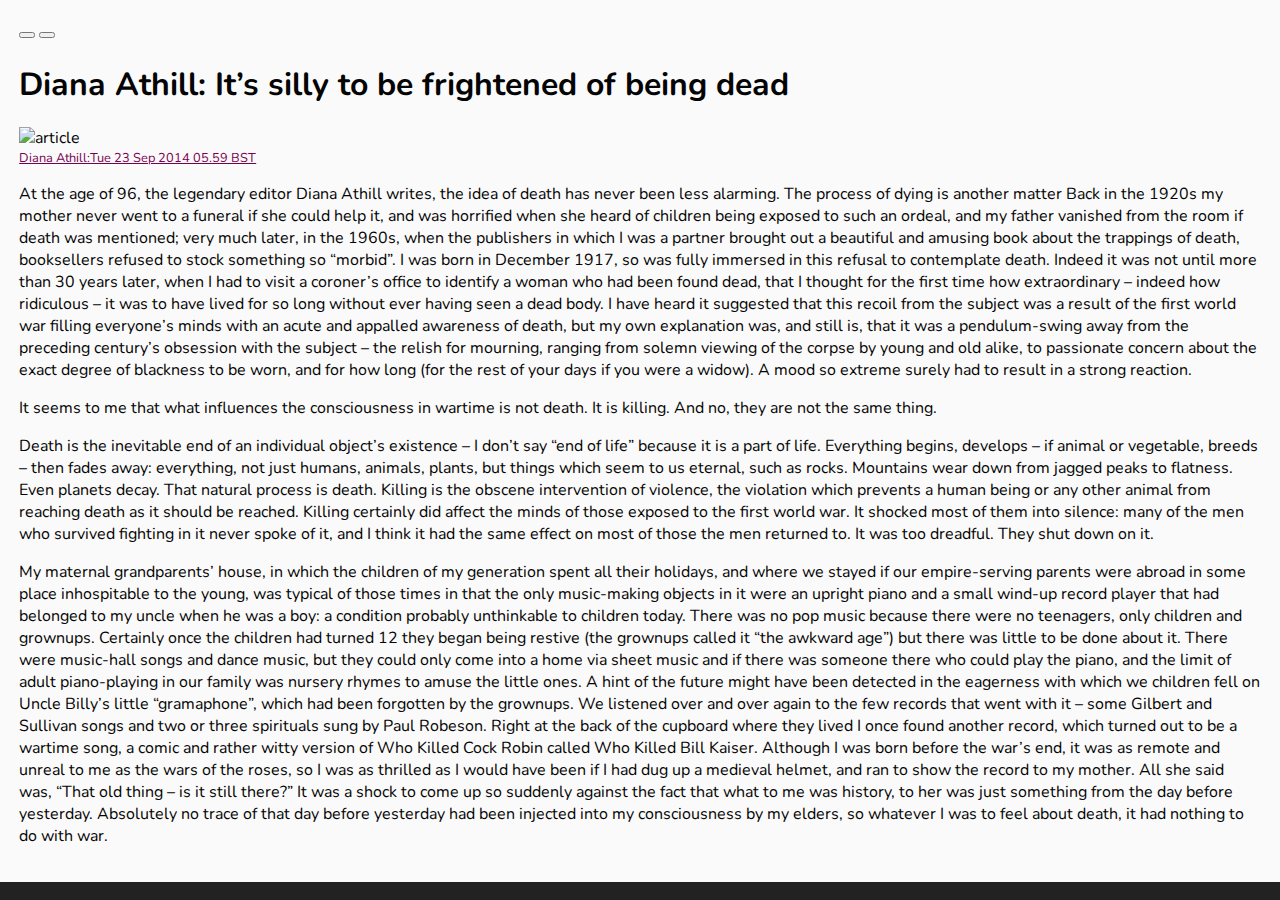
==== 03-rotating_nav/index.html @ c5eaf337 "rotating nav" ====
<!DOCTYPE html>
<html lang="en">
<head>
    <meta charset="UTF-8">
    <meta http-equiv="X-UA-Compatible" content="IE=edge">
    <meta name="viewport" content="width=device-width, initial-scale=1.0">
    <script src="https://use.fontawesome.com/ff0704e253.js"></script>
    <link rel="stylesheet" href="style.css">
    <title>Rotating Navigation</title>
</head>
<body>
    <div class="container">
        <div class="circle-container">
            <div class="circle">
                <button id="close">
                    <i class="fas fa-times"></i>
                </button>
                <button id="open">
                    <i class="fas fa-bars" aria-hidden="true"></i>
                </button>
            </div>
        </div>
        <div class="content">
            <h1>Diana Athill: It’s silly to be frightened of being dead</h1>
            
            <img src="https://i.guim.co.uk/img/static/sys-images/Guardian/About/General/2014/9/19/1411143565225/Diana-Athill-014.jpg?width=1020&quality=85&auto=format&fit=max&s=dfb78196e8d09b887e565b671a40b699" alt="article">
            <a href="https://www.theguardian.com/lifeandstyle/2014/sep/23/-sp-diana-athill-its-silly-frightened-being-dead">Diana Athill:Tue 23 Sep 2014 05.59 BST</a>
            
            <p>At the age of 96, the legendary editor Diana Athill writes, the idea of death has never been less alarming. The process of dying is another matter         
                
              
                Back in the 1920s my mother never went to a funeral if she could help it, and was horrified when she heard of children being exposed to such an ordeal, and my father vanished from the room if death was mentioned; very much later, in the 1960s, when the publishers in which I was a partner brought out a beautiful and amusing book about the trappings of death, booksellers refused to stock something so “morbid”. I was born in December 1917, so was fully immersed in this refusal to contemplate death. Indeed it was not until more than 30 years later, when I had to visit a coroner’s office to identify a woman who had been found dead, that I thought for the first time how extraordinary – indeed how ridiculous – it was to have lived for so long without ever having seen a dead body. I have heard it suggested that this recoil from the subject was a result of the first world war filling everyone’s minds with an acute and appalled awareness of death, but my own explanation was, and still is, that it was a pendulum-swing away from the preceding century’s obsession with the subject – the relish for mourning, ranging from solemn viewing of the corpse by young and old alike, to passionate concern about the exact degree of blackness to be worn, and for how long (for the rest of your days if you were a widow). A mood so extreme surely had to result in a strong reaction.
                <p>
                It seems to me that what influences the consciousness in wartime is not death. It is killing. And no, they are not the same thing.
            </p><p>
                
                Death is the inevitable end of an individual object’s existence – I don’t say “end of life” because it is a part of life. Everything begins, develops – if animal or vegetable, breeds – then fades away: everything, not just humans, animals, plants, but things which seem to us eternal, such as rocks. Mountains wear down from jagged peaks to flatness. Even planets decay. That natural process is death. Killing is the obscene intervention of violence, the violation which prevents a human being or any other animal from reaching death as it should be reached. Killing certainly did affect the minds of those exposed to the first world war. It shocked most of them into silence: many of the men who survived fighting in it never spoke of it, and I think it had the same effect on most of those the men returned to. It was too dreadful. They shut down on it.
            </p><p>
                My maternal grandparents’ house, in which the children of my generation spent all their holidays, and where we stayed if our empire-serving parents were abroad in some place inhospitable to the young, was typical of those times in that the only music-making objects in it were an upright piano and a small wind-up record player that had belonged to my uncle when he was a boy: a condition probably unthinkable to children today. There was no pop music because there were no teenagers, only children and grownups. Certainly once the children had turned 12 they began being restive (the grownups called it “the awkward age”) but there was little to be done about it. There were music-hall songs and dance music, but they could only come into a home via sheet music and if there was someone there who could play the piano, and the limit of adult piano-playing in our family was nursery rhymes to amuse the little ones. A hint of the future might have been detected in the eagerness with which we children fell on Uncle Billy’s little “gramaphone”, which had been forgotten by the grownups. We listened over and over again to the few records that went with it – some Gilbert and Sullivan songs and two or three spirituals sung by Paul Robeson. Right at the back of the cupboard where they lived I once found another record, which turned out to be a wartime song, a comic and rather witty version of Who Killed Cock Robin called Who Killed Bill Kaiser. Although I was born before the war’s end, it was as remote and unreal to me as the wars of the roses, so I was as thrilled as I would have been if I had dug up a medieval helmet, and ran to show the record to my mother. All she said was, “That old thing – is it still there?” It was a shock to come up so suddenly against the fact that what to me was history, to her was just something from the day before yesterday. Absolutely no trace of that day before yesterday had been injected into my consciousness by my elders, so whatever I was to feel about death, it had nothing to do with war.</p>
        </div>
    </div>
    <nav>
        <ul class="nav">
            <li class="nav__item"><i class="fas fa-home"></i>Home</li>
            <li class="nav__item"><i class="fas fa-user-alt"></i>About</li>
            <li class="nav__item"><i class="fas fa-envelope"></i>Contact</li>
        </ul>
    </nav>
</body>
<script src="script.js"></script>
</html>
---- 03-rotating_nav/style.css ----
@import url(https://fonts.googleapis.com/css?family=Nunito:200,200italic,300,300italic,regular,italic,600,600italic,700,700italic,800,800italic,900,900italic);

* {
  box-sizing: border-box;
}

:root {
  --bg-color: #fcfcfc;
  --text-color: #040404;
  --primary-color: #790050;
  --secondary-color: purple;
  --default-font-size: 16px;
  --font-family: "Nunito", sans-serif;
}

body {
  margin: 0;
  background-color: var(--bg-color);
  color: var(--text-color);
  font-family: var(--font-family);
  font-size: var(--default-font-size);
  overflow-x: hidden;
  background-color: #222;
  position: relative;
}

.container {
  background-color: #fafafa;
  padding: 1.2rem;
  z-index: 2;
  position: relative;
}

img {
  max-width: 100%;
}

a {
  font-size: 0.8rem;
  display: block;
  margin-bottom: 3px;
}

a:link,
a:visited {
  color: var(--primary-color);
}

nav {
  position: absolute;
  bottom: 0;
  left: 0;
  color: white;
  z-index: 1;
}

nav li {
  list-style: none;
}

li:nth-child(1) {
  margin-left: 0px;
}
li:nth-child(2) {
  margin-left: 10px;
}
li:nth-child(3) {
  margin-left: 15px;
}
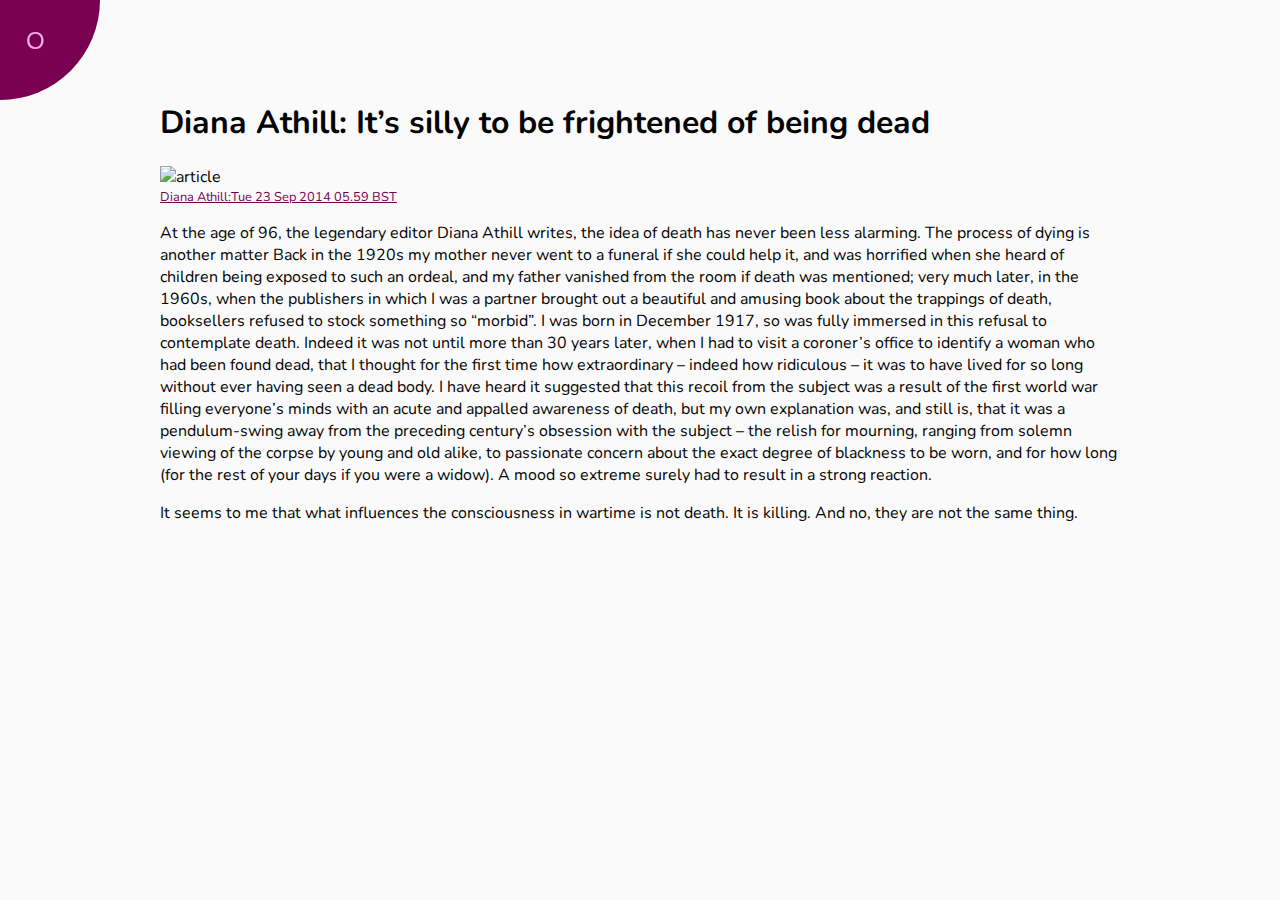
==== commit d46d96fe: "project3" ====
--- a/03-rotating_nav/index.html
+++ b/03-rotating_nav/index.html
@@ -4,6 +4,7 @@
     <meta charset="UTF-8">
     <meta http-equiv="X-UA-Compatible" content="IE=edge">
     <meta name="viewport" content="width=device-width, initial-scale=1.0">
+    <link rel="stylesheet" href="https://cdnjs.cloudflare.com/ajax/libs/font-awesome/4.0.0/css/font-awesome.css">
     <script src="https://use.fontawesome.com/ff0704e253.js"></script>
     <link rel="stylesheet" href="style.css">
     <title>Rotating Navigation</title>
@@ -13,10 +14,10 @@
         <div class="circle-container">
             <div class="circle">
                 <button id="close">
-                    <i class="fas fa-times"></i>
+                   X
                 </button>
                 <button id="open">
-                    <i class="fas fa-bars" aria-hidden="true"></i>
+                    O
                 </button>
             </div>
         </div>
@@ -32,18 +33,14 @@
                 Back in the 1920s my mother never went to a funeral if she could help it, and was horrified when she heard of children being exposed to such an ordeal, and my father vanished from the room if death was mentioned; very much later, in the 1960s, when the publishers in which I was a partner brought out a beautiful and amusing book about the trappings of death, booksellers refused to stock something so “morbid”. I was born in December 1917, so was fully immersed in this refusal to contemplate death. Indeed it was not until more than 30 years later, when I had to visit a coroner’s office to identify a woman who had been found dead, that I thought for the first time how extraordinary – indeed how ridiculous – it was to have lived for so long without ever having seen a dead body. I have heard it suggested that this recoil from the subject was a result of the first world war filling everyone’s minds with an acute and appalled awareness of death, but my own explanation was, and still is, that it was a pendulum-swing away from the preceding century’s obsession with the subject – the relish for mourning, ranging from solemn viewing of the corpse by young and old alike, to passionate concern about the exact degree of blackness to be worn, and for how long (for the rest of your days if you were a widow). A mood so extreme surely had to result in a strong reaction.
                 <p>
                 It seems to me that what influences the consciousness in wartime is not death. It is killing. And no, they are not the same thing.
-            </p><p>
-                
-                Death is the inevitable end of an individual object’s existence – I don’t say “end of life” because it is a part of life. Everything begins, develops – if animal or vegetable, breeds – then fades away: everything, not just humans, animals, plants, but things which seem to us eternal, such as rocks. Mountains wear down from jagged peaks to flatness. Even planets decay. That natural process is death. Killing is the obscene intervention of violence, the violation which prevents a human being or any other animal from reaching death as it should be reached. Killing certainly did affect the minds of those exposed to the first world war. It shocked most of them into silence: many of the men who survived fighting in it never spoke of it, and I think it had the same effect on most of those the men returned to. It was too dreadful. They shut down on it.
-            </p><p>
-                My maternal grandparents’ house, in which the children of my generation spent all their holidays, and where we stayed if our empire-serving parents were abroad in some place inhospitable to the young, was typical of those times in that the only music-making objects in it were an upright piano and a small wind-up record player that had belonged to my uncle when he was a boy: a condition probably unthinkable to children today. There was no pop music because there were no teenagers, only children and grownups. Certainly once the children had turned 12 they began being restive (the grownups called it “the awkward age”) but there was little to be done about it. There were music-hall songs and dance music, but they could only come into a home via sheet music and if there was someone there who could play the piano, and the limit of adult piano-playing in our family was nursery rhymes to amuse the little ones. A hint of the future might have been detected in the eagerness with which we children fell on Uncle Billy’s little “gramaphone”, which had been forgotten by the grownups. We listened over and over again to the few records that went with it – some Gilbert and Sullivan songs and two or three spirituals sung by Paul Robeson. Right at the back of the cupboard where they lived I once found another record, which turned out to be a wartime song, a comic and rather witty version of Who Killed Cock Robin called Who Killed Bill Kaiser. Although I was born before the war’s end, it was as remote and unreal to me as the wars of the roses, so I was as thrilled as I would have been if I had dug up a medieval helmet, and ran to show the record to my mother. All she said was, “That old thing – is it still there?” It was a shock to come up so suddenly against the fact that what to me was history, to her was just something from the day before yesterday. Absolutely no trace of that day before yesterday had been injected into my consciousness by my elders, so whatever I was to feel about death, it had nothing to do with war.</p>
+           
         </div>
     </div>
     <nav>
         <ul class="nav">
-            <li class="nav__item"><i class="fas fa-home"></i>Home</li>
-            <li class="nav__item"><i class="fas fa-user-alt"></i>About</li>
-            <li class="nav__item"><i class="fas fa-envelope"></i>Contact</li>
+            <li class="nav__item">Home</li>
+            <li class="nav__item">About</li>
+            <li class="nav__item">Contact</li>
         </ul>
     </nav>
 </body>
--- a/03-rotating_nav/style.css
+++ b/03-rotating_nav/style.css
@@ -26,9 +26,13 @@
 
 .container {
   background-color: #fafafa;
-  padding: 1.2rem;
+  padding: 5rem;
   z-index: 2;
   position: relative;
+  transform-origin: top left;
+  transition: transform 0.5s;
+  width: 100%;
+  min-height: 100vh;
 }
 
 img {
@@ -47,23 +51,87 @@
 }
 
 nav {
-  position: absolute;
-  bottom: 0;
+  position: fixed;
+  bottom: 40px;
   left: 0;
   color: white;
   z-index: 1;
 }
 
-nav li {
+nav ul {
   list-style: none;
 }
 
-li:nth-child(1) {
-  margin-left: 0px;
+li {
+  text-transform: uppercase;
+  color: white;
+  margin: 40px 0;
+  transform: translate(-200px);
+  transition: transform 0.4s ease-in;
 }
+
 li:nth-child(2) {
-  margin-left: 10px;
+  margin-left: 15px;
 }
 li:nth-child(3) {
-  margin-left: 15px;
+  margin-left: 30px;
 }
+
+.container.show-nav {
+  transform: rotate(-20deg);
+}
+
+.container.show-nav + nav li {
+  transform: translateX(0);
+  transition: transform 0.4s ease-in 0.4s;
+}
+
+.circle-container {
+  position: fixed;
+  top: -100px;
+  left: -100px;
+}
+
+.circle {
+  width: 200px;
+  height: 200px;
+  background-color: var(--primary-color);
+  border-radius: 100px;
+  position: relative;
+  transition: transform 0.5s linear;
+}
+
+.container.show-nav .circle {
+  transform: rotate(-70deg);
+}
+
+.circle button {
+  position: absolute;
+  top: 45%;
+  left: 60%;
+  line-height: 100px;
+  background: transparent;
+  border: 0;
+  color: rgb(248, 167, 235);
+  font-size: 24px;
+  cursor: pointer;
+}
+
+.circle button:focus {
+  outline: none;
+}
+
+.circle button#open {
+  left: 60%;
+}
+
+.circle button#close {
+  top: 60%;
+  transform: rotate(90deg);
+  transform-origin: top left;
+}
+
+.content {
+  max-width: 960px;
+  margin: 0 auto;
+}
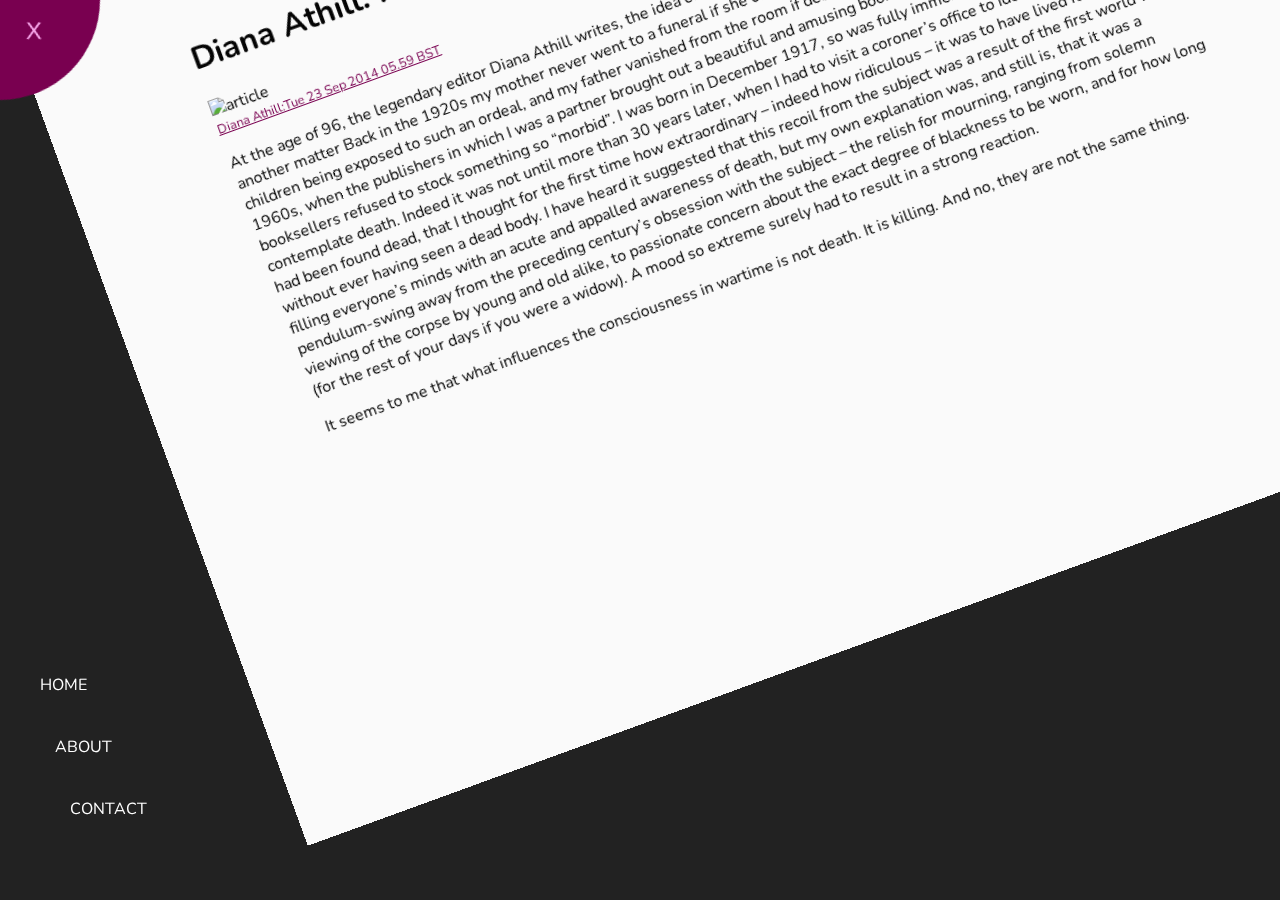
==== commit f0b7162c: "project4" ====
--- a/03-rotating_nav/index.html
+++ b/03-rotating_nav/index.html
@@ -10,7 +10,7 @@
     <title>Rotating Navigation</title>
 </head>
 <body>
-    <div class="container">
+    <div class="container show-nav">
         <div class="circle-container">
             <div class="circle">
                 <button id="close">
--- a/03-rotating_nav/style.css
+++ b/03-rotating_nav/style.css
@@ -135,3 +135,19 @@
   max-width: 960px;
   margin: 0 auto;
 }
+
+.svg-icon {
+  width: 1.5em;
+  height: 1.5em;
+}
+
+.svg-icon path,
+.svg-icon polygon,
+.svg-icon rect {
+  fill: #4691f6;
+}
+
+.svg-icon circle {
+  stroke: #4691f6;
+  stroke-width: 1;
+}